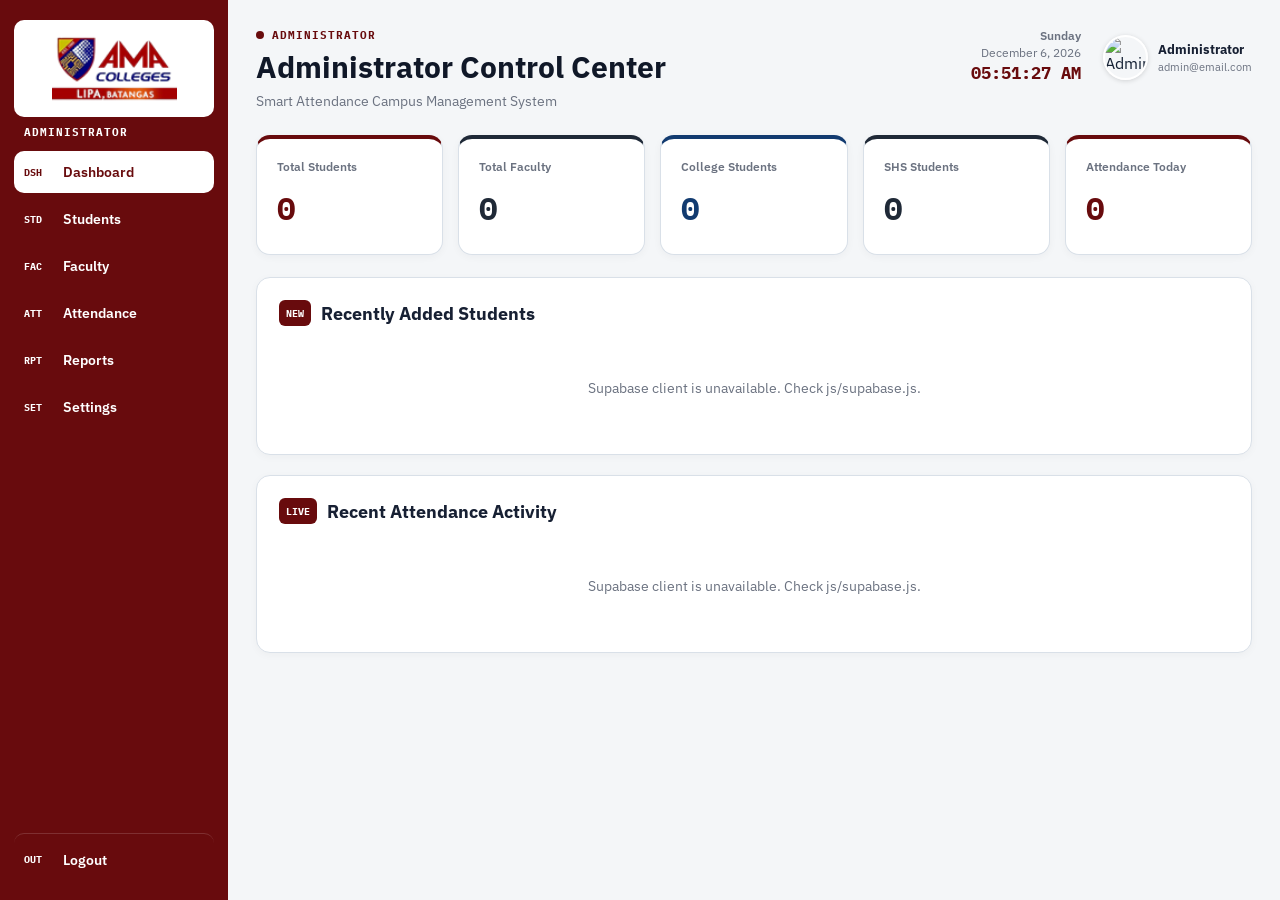
==== admin/Admin-Dashboard.html @ 46eef23b "Initial deployment of AMACC Smart Attendance System" ====
<!DOCTYPE html>
<html lang="en">
<head>
<meta charset="UTF-8">
<meta name="viewport" content="width=device-width, initial-scale=1.0">
<title>AMA Administrator Control Center</title>
<link rel="preconnect" href="https://fonts.googleapis.com">
<link rel="preconnect" href="https://fonts.gstatic.com" crossorigin>
<link href="https://fonts.googleapis.com/css2?family=IBM+Plex+Sans:wght@400;500;600;700&family=IBM+Plex+Mono:wght@400;500;600;700&display=swap" rel="stylesheet">
<link rel="stylesheet" href="css/admin.css">
</head>

<body>

<div class="sidebar">

    <div class="sidebar-logo">
        <img src="images/AMA Logo.png" alt="AMA Logo">
    </div>

    <div class="menu-title">Administrator</div>

    <a class="menu-link active" onclick="showSection('dashboard', this)">
        <span class="tag">DSH</span>
        <span class="label">Dashboard</span>
    </a>

    <a class="menu-link" onclick="showSection('students', this)">
        <span class="tag">STD</span>
        <span class="label">Students</span>
    </a>

    <a class="menu-link" onclick="showSection('faculty', this)">
        <span class="tag">FAC</span>
        <span class="label">Faculty</span>
    </a>

    <a class="menu-link" onclick="showSection('attendance', this)">
        <span class="tag">ATT</span>
        <span class="label">Attendance</span>
    </a>

    <a class="menu-link" onclick="showSection('reports', this)">
        <span class="tag">RPT</span>
        <span class="label">Reports</span>
    </a>

    <a class="menu-link" onclick="showSection('settings', this)">
        <span class="tag">SET</span>
        <span class="label">Settings</span>
    </a>

    <a class="menu-link logout" onclick="logout()">
        <span class="tag">OUT</span>
        <span class="label">Logout</span>
    </a>

</div>

<div class="main">

    <!-- DASHBOARD -->
    <div id="overviewSection">

        <div class="topbar">

            <div class="header-title">

                <div class="eyebrow">
                    <span class="dot"></span>
                    ADMINISTRATOR
                </div>

                <h1>Administrator Control Center</h1>

                <p>Smart Attendance Campus Management System</p>

            </div>

            <div class="top-right">

                <div class="datetime">
                    <div id="currentDay"></div>
                    <div id="currentDate"></div>
                    <div id="currentTime"></div>
                </div>

                <div class="profile">

                    <img id="adminPreview"
                         src="https://placehold.co/80x80"
                         alt="Administrator">

                    <div>
                        <strong id="adminNamePreview">Administrator</strong>
                        <small id="adminEmailPreview">admin@email.com</small>
                    </div>

                </div>

            </div>

        </div>

        <div class="stats-grid">

            <div class="stat-card red">
                <h3>Total Students</h3>
                <p id="totalStudents">0</p>
            </div>

            <div class="stat-card dark">
                <h3>Total Faculty</h3>
                <p id="totalFaculty">0</p>
            </div>

            <div class="stat-card blue">
                <h3>College Students</h3>
                <p id="totalCollegeStudents">0</p>
            </div>

            <div class="stat-card dark">
                <h3>SHS Students</h3>
                <p id="totalSHSStudents">0</p>
            </div>

            <div class="stat-card red">
                <h3>Attendance Today</h3>
                <p id="todayAttendance">0</p>
            </div>

        </div>

        <div class="card">

            <h2>
                <span class="tag">NEW</span>
                Recently Added Students
            </h2>

            <div id="recentStudents">

                <div class="class-item">

                    <div>
                        <strong>No students yet</strong>
                        <br>
                        <small>Recently registered students will appear here.</small>
                    </div>

                </div>

            </div>

        </div>

        <div class="card">

            <h2>
                <span class="tag">LIVE</span>
                Recent Attendance Activity
            </h2>

            <div id="recentAttendance">
                <div class="activity-empty">
                    Waiting for students to scan...
                </div>
            </div>

        </div>

    </div>


    <!-- STUDENTS -->
    <div id="studentsSection" style="display:none;">

        <div class="card">

            <h2>
                <span class="tag">STD</span>
                Student Management
            </h2>

            <p class="section-description">
                Students registered through the attendance registration system automatically appear here.
            </p>

            <div class="student-toolbar">

                <select id="studentDepartmentFilter">
                    <option value="">All Departments</option>
                    <option value="College">College</option>
                    <option value="SHS">SHS</option>
                </select>

                <select id="studentCourseFilter">
                    <option value="">All Courses</option>
                </select>

                <select id="studentMajorFilter">
                    <option value="">All Majors / Strands</option>
                </select>

                <select id="studentYearFilter">
                    <option value="">All Year Levels</option>
                    <option value="1st Year">1st Year</option>
                    <option value="2nd Year">2nd Year</option>
                    <option value="3rd Year">3rd Year</option>
                    <option value="4th Year">4th Year</option>
                    <option value="Grade 11">Grade 11</option>
                    <option value="Grade 12">Grade 12</option>
                </select>

                <select id="studentStatusFilter">
                    <option value="">All Status</option>
                    <option value="Active">Active</option>
                    <option value="Inactive">Inactive</option>
                </select>

            </div>

            <div class="table-wrapper">

                <table>

                    <thead>

                        <tr>
                            <th>Photo</th>
                            <th>Student Number</th>
                            <th>Full Name</th>
                            <th>Department</th>
                            <th>Course</th>
                            <th>Major / Strand</th>
                            <th>Year Level</th>
                            <th>Status</th>
                            <th>Actions</th>
                        </tr>

                    </thead>

                    <tbody id="studentsTable">

                        <tr>
                            <td colspan="9" style="text-align:center;">
                                Loading students...
                            </td>
                        </tr>

                    </tbody>

                </table>

            </div>

        </div>

    </div>


    <!-- FACULTY -->
    <div id="facultySection" style="display:none;">

        <div class="card">

            <h2>
                <span class="tag">FAC</span>
                Faculty Management
            </h2>

            <p class="section-description">
                Faculty accounts created through the Faculty Dashboard automatically appear in this section.
            </p>

        </div>

        <div class="table-wrapper">

            <table>

                <thead>

                    <tr>
                        <th>Employee Number</th>
                        <th>Full Name</th>
                        <th>Email</th>
                        <th>Role</th>
                        <th>Account Created</th>
                        <th>Account Status</th>
                    </tr>

                </thead>

                <tbody id="facultyTable">

                    <tr>
                        <td colspan="6" style="text-align:center;">
                            Loading faculty accounts...
                        </td>
                    </tr>

                </tbody>

            </table>

        </div>

    </div>


    <!-- ATTENDANCE -->
    <div id="attendanceSection" style="display:none;">

        <div class="card">

            <h2>
                <span class="tag">ATT</span>
                Live Attendance Center
            </h2>

            <div class="attendance-toolbar">

                <input
                    type="text"
                    id="searchStudent"
                    placeholder="Search student...">

                <select id="filterDepartment">
                    <option value="">All Departments</option>
                </select>

                <select id="filterCourse">
                    <option value="">All Courses</option>
                </select>

                <select id="filterMajor">
                    <option value="">All Majors / Strands</option>
                </select>

                <select id="filterYear">
                    <option value="">All Year Levels</option>
                </select>

                <select id="filterStatus">
                    <option value="">All Status</option>
                    <option value="Present">Present</option>
                    <option value="Late">Late</option>
                    <option value="Absent">Absent</option>
                </select>

            </div>

            <div class="table-wrapper">

                <table>

                    <thead>

                        <tr>
                            <th>Student</th>
                            <th>Student No.</th>
                            <th>Department</th>
                            <th>Course</th>
                            <th>Major / Strand</th>
                            <th>Year Level</th>
                            <th>Time In</th>
                            <th>Time Out</th>
                            <th>Status</th>
                        </tr>

                    </thead>

                    <tbody id="attendanceManagementTable">

                        <tr>
                            <td colspan="9" style="text-align:center;">
                                Loading attendance...
                            </td>
                        </tr>

                    </tbody>

                </table>

            </div>

        </div>

    </div>


    <!-- REPORTS -->
    <div id="reportsSection" style="display:none;">

        <div class="card">

            <h2>
                <span class="tag">RPT</span>
                Reports
            </h2>

            <p>
                Attendance reports will be displayed here.
            </p>

        </div>

    </div>


    <!-- SETTINGS -->
    <div id="settingsSection" style="display:none;">

        <div class="card">

            <h2>
                <span class="tag">SET</span>
                Administrator Profile Settings
            </h2>

            <div class="settings-form">

                <label>Full Name</label>

                <input
                    type="text"
                    id="adminName">

                <label>Email Address</label>

                <input
                    type="email"
                    id="adminEmail"
                    disabled>

                <label>Change Password</label>

                <input
                    type="password"
                    id="adminPassword"
                    placeholder="Enter new password">

                <label>Upload Profile Picture</label>

                <div
                    class="upload-box"
                    id="uploadBox">

                    <input
                        type="file"
                        id="adminImage"
                        accept="image/*"
                        hidden>

                    <p>Drag &amp; Drop Image Here</p>

                    <small>or click to upload</small>

                </div>

                <button
                    class="save-btn"
                    onclick="saveProfile()">

                    Save Profile

                </button>

            </div>

        </div>

    </div>


    <!-- STUDENT MODAL -->
    <div
        id="studentModal"
        class="modal"
        style="display:none;">

        <div class="modal-content">

            <div class="modal-header">

                <h2 id="studentModalTitle">
                    Edit Student
                </h2>

                <span
                    class="close-modal"
                    onclick="closeStudentModal()">

                    &times;

                </span>

            </div>

            <div class="modal-body">

                <input
                    type="hidden"
                    id="studentId">

                <label>Student Number</label>

                <input
                    type="text"
                    id="studentNumber"
                    placeholder="Student number">

                <label>Full Name</label>

                <input
                    type="text"
                    id="studentName"
                    placeholder="Full name">

                <label>Department</label>

                <select id="studentDepartment">
                    <option value="">Select Department</option>
                </select>

                <label>Course</label>

                <select id="studentCourse">
                    <option value="">Select Course</option>
                </select>

                <label>Major / Strand</label>

                <select id="studentMajor">
                    <option value="">Select Major / Strand</option>
                </select>

                <label>Year Level</label>

                <select id="studentYear">
                    <option value="">Select Year Level</option>
                </select>

                <label>Adviser Name</label>

                <input
                    type="text"
                    id="advisorName"
                    placeholder="Adviser name">

                <label>Adviser Phone Number</label>

                <input
                    type="text"
                    id="advisorPhone"
                    placeholder="Adviser phone number">

                <label>Guardian Name</label>

                <input
                    type="text"
                    id="guardianName"
                    placeholder="Guardian name">

                <label>Guardian Phone Number</label>

                <input
                    type="text"
                    id="guardianPhone"
                    placeholder="Guardian phone number">

                <label>Relationship</label>

                <input
                    type="text"
                    id="guardianRelationship"
                    placeholder="Parent / Guardian / etc.">

                <label>Status</label>

                <select id="studentStatus">

                    <option value="Active">
                        Active
                    </option>

                    <option value="Inactive">
                        Inactive
                    </option>

                </select>

                <label>Student Photo</label>

                <input
                    type="file"
                    id="studentPhoto"
                    accept="image/*">

            </div>

            <div class="modal-footer">

                <button
                    class="btn-secondary"
                    onclick="closeStudentModal()">

                    Cancel

                </button>

                <button
                    class="btn-primary"
                    onclick="saveStudent()">

                    Save &amp; Exit

                </button>

            </div>

        </div>

    </div>

</div>


<!-- SUPABASE LIBRARY -->
<script src="https://cdn.jsdelivr.net/npm/@supabase/supabase-js@2"></script>

<!-- SUPABASE CONFIGURATION -->
<script src="js/supabase.js"></script>

<!-- ADMIN JAVASCRIPT -->
<script src="js/admin.js"></script>

</body>
</html>
---- admin/css/admin.css ----
* {
    box-sizing: border-box;
    margin: 0;
    padding: 0;
}

:root {
    --ama-red: #680b0d;
    --ama-red-dark: #520608;
    --ama-red-light: #8b1114;
    --ama-blue: #123b70;
    --text: #142033;
    --muted: #6b7280;
    --border: #d9e0e8;
    --background: #f4f6f8;
    --white: #ffffff;
    --success: #16803c;
    --warning: #b7791f;
    --danger: #b42318;
}

body {
    font-family: "IBM Plex Sans", Arial, sans-serif;
    background: var(--background);
    color: var(--text);
    min-height: 100vh;
}

button,
input,
select,
textarea {
    font-family: inherit;
}

button {
    cursor: pointer;
}

/* =========================================================
   SIDEBAR
========================================================= */

.sidebar {
    position: fixed;
    top: 0;
    left: 0;
    width: 228px;
    height: 100vh;
    background: var(--ama-red);
    color: #fff;
    padding: 20px 14px;
    display: flex;
    flex-direction: column;
    z-index: 1000;
    overflow-y: auto;
}

.sidebar-logo {
    width: 100%;
    padding: 10px;
    margin-bottom: 8px;
    display: flex;
    justify-content: center;
    align-items: center;
    background: #fff;
    border-radius: 10px;
}

.sidebar-logo img {
    width: 125px;
    max-width: 100%;
    height: auto;
    object-fit: contain;
}

.menu-title {
    padding: 0 10px 12px;
    color: #fff;
    font-family: "IBM Plex Mono", monospace;
    font-size: 11px;
    font-weight: 700;
    letter-spacing: 1px;
    text-transform: uppercase;
}

.menu-link {
    width: 100%;
    min-height: 42px;
    margin-bottom: 5px;
    padding: 0 10px;
    display: flex;
    align-items: center;
    gap: 14px;
    border-radius: 10px;
    color: #fff;
    text-decoration: none;
    font-size: 14px;
    font-weight: 600;
    cursor: pointer;
    transition: 0.2s ease;
}

.menu-link:hover {
    background: rgba(255, 255, 255, 0.12);
}

.menu-link.active {
    background: #fff;
    color: var(--ama-red);
}

.menu-link .tag {
    width: 25px;
    font-family: "IBM Plex Mono", monospace;
    font-size: 10px;
    font-weight: 700;
    flex-shrink: 0;
}

.menu-link .label {
    flex: 1;
}

.menu-link.logout {
    margin-top: auto;
    border-top: 1px solid rgba(255,255,255,0.15);
    padding-top: 10px;
}

/* =========================================================
   MAIN CONTENT
========================================================= */

.main {
    margin-left: 228px;
    min-height: 100vh;
    padding: 28px;
}

#overviewSection,
#studentsSection,
#facultySection,
#attendanceSection,
#reportsSection,
#settingsSection {
    width: 100%;
}

/* =========================================================
   TOPBAR
========================================================= */

.topbar {
    display: flex;
    justify-content: space-between;
    align-items: flex-start;
    gap: 25px;
    margin-bottom: 25px;
}

.header-title {
    min-width: 0;
}

.eyebrow {
    display: flex;
    align-items: center;
    gap: 8px;
    margin-bottom: 7px;
    font-family: "IBM Plex Mono", monospace;
    font-size: 11px;
    font-weight: 700;
    letter-spacing: 1px;
    color: var(--ama-red);
}

.eyebrow .dot {
    width: 8px;
    height: 8px;
    border-radius: 50%;
    background: var(--ama-red);
}

.header-title h1 {
    font-size: 30px;
    line-height: 1.2;
    font-weight: 700;
    color: #101828;
}

.header-title p {
    margin-top: 7px;
    color: var(--muted);
    font-size: 14px;
}

.top-right {
    display: flex;
    align-items: center;
    gap: 22px;
}

.datetime {
    text-align: right;
}

.datetime div {
    margin-bottom: 2px;
}

#currentDay {
    font-size: 12px;
    font-weight: 600;
    color: var(--muted);
}

#currentDate {
    font-size: 12px;
    color: var(--muted);
}

#currentTime {
    font-family: "IBM Plex Mono", monospace;
    font-size: 17px;
    font-weight: 700;
    color: var(--ama-red);
}

.profile {
    display: flex;
    align-items: center;
    gap: 10px;
}

.profile img {
    width: 45px;
    height: 45px;
    border-radius: 50%;
    object-fit: cover;
    border: 2px solid #fff;
    box-shadow: 0 1px 5px rgba(0,0,0,0.15);
}

.profile strong {
    display: block;
    font-size: 13px;
    color: #172033;
}

.profile small {
    display: block;
    margin-top: 2px;
    font-size: 11px;
    color: var(--muted);
}

/* =========================================================
   STATISTICS
========================================================= */

.stats-grid {
    display: grid;
    grid-template-columns: repeat(5, 1fr);
    gap: 15px;
    margin-bottom: 22px;
}

.stat-card {
    min-height: 120px;
    padding: 20px;
    border-radius: 14px;
    background: #fff;
    border: 1px solid var(--border);
    box-shadow: 0 2px 8px rgba(16, 24, 40, 0.04);
}

.stat-card h3 {
    margin-bottom: 14px;
    font-size: 12px;
    font-weight: 600;
    color: var(--muted);
}

.stat-card p {
    font-family: "IBM Plex Mono", monospace;
    font-size: 31px;
    font-weight: 700;
}

.stat-card.red {
    border-top: 4px solid var(--ama-red);
}

.stat-card.red p {
    color: var(--ama-red);
}

.stat-card.dark {
    border-top: 4px solid #1f2937;
}

.stat-card.dark p {
    color: #1f2937;
}

.stat-card.blue {
    border-top: 4px solid var(--ama-blue);
}

.stat-card.blue p {
    color: var(--ama-blue);
}

/* =========================================================
   CARDS
========================================================= */

.card {
    background: #fff;
    border: 1px solid var(--border);
    border-radius: 14px;
    padding: 22px;
    margin-bottom: 20px;
    box-shadow: 0 2px 8px rgba(16, 24, 40, 0.035);
}

.card h2 {
    display: flex;
    align-items: center;
    gap: 10px;
    margin-bottom: 18px;
    font-size: 18px;
    color: #172033;
}

.card h2 .tag {
    display: inline-flex;
    align-items: center;
    justify-content: center;
    min-width: 30px;
    height: 26px;
    padding: 0 7px;
    border-radius: 6px;
    background: var(--ama-red);
    color: #fff;
    font-family: "IBM Plex Mono", monospace;
    font-size: 10px;
    font-weight: 700;
}

.card p {
    color: var(--muted);
    font-size: 14px;
}

/* =========================================================
   RECENT STUDENTS
========================================================= */

.class-item {
    padding: 14px;
    border: 1px solid var(--border);
    border-radius: 9px;
    margin-bottom: 8px;
}

.class-item strong {
    font-size: 14px;
}

.class-item small {
    color: var(--muted);
    font-size: 12px;
}

.activity-empty {
    padding: 35px 15px;
    text-align: center;
    color: var(--muted);
    font-size: 14px;
}

/* =========================================================
   TOOLBARS
========================================================= */

.student-toolbar,
.attendance-toolbar {
    display: grid;
    grid-template-columns: repeat(5, minmax(0, 1fr));
    gap: 10px;
}

.student-toolbar select,
.attendance-toolbar select,
.attendance-toolbar input {
    width: 100%;
    height: 42px;
    padding: 0 12px;
    border: 1px solid #cfd7e1;
    border-radius: 9px;
    background: #fff;
    color: #344054;
    font-size: 13px;
    outline: none;
}

.student-toolbar select:focus,
.attendance-toolbar select:focus,
.attendance-toolbar input:focus {
    border-color: var(--ama-red);
    box-shadow: 0 0 0 3px rgba(104, 11, 13, 0.08);
}

.btn-primary {
    min-height: 42px;
    padding: 0 17px;
    border: 1px solid var(--ama-red);
    border-radius: 9px;
    background: var(--ama-red);
    color: #fff;
    font-size: 13px;
    font-weight: 600;
    transition: 0.2s ease;
}

.btn-primary:hover {
    background: var(--ama-red-dark);
}

/* =========================================================
   TABLE
========================================================= */

.table-wrapper {
    width: 100%;
    overflow-x: auto;
    background: #fff;
    border: 1px solid var(--border);
    border-radius: 14px;
    box-shadow: 0 2px 8px rgba(16, 24, 40, 0.035);
    margin-bottom: 20px;
}

.table-wrapper table {
    width: 100%;
    min-width: 1050px;
    border-collapse: collapse;
    table-layout: fixed;
}

.table-wrapper thead {
    background: #f8fafc;
}

.table-wrapper th {
    height: 48px;
    padding: 0 12px;
    border-bottom: 1px solid var(--border);
    text-align: left;
    color: #667085;
    font-family: "IBM Plex Mono", monospace;
    font-size: 10px;
    font-weight: 700;
    letter-spacing: 0.4px;
    text-transform: uppercase;
}

.table-wrapper td {
    height: 70px;
    padding: 10px 12px;
    border-bottom: 1px solid #e9edf2;
    color: #344054;
    font-size: 13px;
    vertical-align: middle;
}

.table-wrapper tbody tr:last-child td {
    border-bottom: none;
}

.table-wrapper tbody tr:hover {
    background: #fcfcfd;
}

/* =========================================================
   STUDENT TABLE
========================================================= */

#studentsTable td:first-child {
    width: 90px;
    overflow: hidden;
}

#studentsTable td:nth-child(2) {
    font-family: "IBM Plex Mono", monospace;
    font-size: 12px;
}

/* Force ANY image in the photo column to be constrained,
   even if the .student-photo class is missing/misapplied
   or an inline width/height attribute is present. */
#studentsTable td:first-child img {
    width: 52px !important;
    height: 52px !important;
    display: block;
    object-fit: cover;
    object-position: top center;
    border-radius: 9px;
    border: 1px solid #d7dde5;
    background: #f2f4f7;
}

.student-photo {
    width: 52px;
    height: 52px;
    display: block;
    object-fit: cover;
    border-radius: 9px;
    border: 1px solid #d7dde5;
    background: #f2f4f7;
}

.student-photo-placeholder {
    width: 52px;
    height: 52px;
    display: flex;
    align-items: center;
    justify-content: center;
    border-radius: 9px;
    background: #f1f3f5;
    border: 1px solid #d7dde5;
    color: #98a2b3;
    font-size: 10px;
    text-align: center;
}

/* =========================================================
   ACTION BUTTONS
========================================================= */

.action-group,
.actions {
    display: flex;
    align-items: center;
    justify-content: flex-start;
    gap: 8px;
    white-space: nowrap;
}

.action-btn,
.actions button {
    height: 38px;
    min-width: 60px;
    padding: 0 13px;
    border-radius: 8px;
    background: #fff;
    font-size: 12px;
    font-weight: 600;
    line-height: 36px;
    text-align: center;
    cursor: pointer;
    transition: all 0.2s ease;
    box-sizing: border-box;
}

/* EDIT */

.action-edit,
.btn-edit {
    border: 1px solid #cfd7e1;
    color: var(--ama-red);
    background: #fff;
}

.action-edit:hover,
.btn-edit:hover {
    background: #f9eeee;
    border-color: var(--ama-red);
}

/* DELETE */

.action-delete,
.btn-delete,
.action-group button:last-child,
.actions button:last-child {
    border: 1px solid var(--danger);
    color: #fff;
    background: var(--danger);
}

.action-delete:hover,
.btn-delete:hover,
.action-group button:last-child:hover,
.actions button:last-child:hover {
    background: #8f1a11;
    border-color: #8f1a11;
    color: #fff;
}

.action-btn:active,
.actions button:active {
    transform: scale(0.97);
}

/* =========================================================
   STATUS BADGES
========================================================= */

.status-badge {
    display: inline-flex;
    align-items: center;
    justify-content: center;
    min-width: 64px;
    height: 27px;
    padding: 0 9px;
    border-radius: 20px;
    font-size: 11px;
    font-weight: 600;
}

.status-active,
.status-present {
    background: #e9f7ef;
    color: var(--success);
}

.status-inactive,
.status-absent {
    background: #fcebea;
    color: var(--danger);
}

.status-late {
    background: #fff5dc;
    color: var(--warning);
}

/* =========================================================
   ATTENDANCE
========================================================= */

#attendanceManagementTable td {
    white-space: nowrap;
}

.attendance-toolbar {
    margin-bottom: 18px;
}

.attendance-toolbar input {
    grid-column: span 1;
}

/* =========================================================
   FACULTY
========================================================= */

.faculty-table {
    width: 100%;
    overflow-x: auto;
}

/* =========================================================
   SETTINGS
========================================================= */

.settings-form {
    max-width: 650px;
}

.settings-form label {
    display: block;
    margin: 0 0 7px;
    color: #344054;
    font-size: 13px;
    font-weight: 600;
}

.settings-form input {
    width: 100%;
    height: 43px;
    margin-bottom: 17px;
    padding: 0 12px;
    border: 1px solid #cfd7e1;
    border-radius: 9px;
    background: #fff;
    color: #344054;
    font-size: 13px;
    outline: none;
}

.settings-form input:focus {
    border-color: var(--ama-red);
    box-shadow: 0 0 0 3px rgba(104, 11, 13, 0.08);
}

.upload-box {
    min-height: 150px;
    margin-bottom: 18px;
    padding: 30px;
    border: 2px dashed #cfd7e1;
    border-radius: 12px;
    background: #fafbfc;
    text-align: center;
    cursor: pointer;
    transition: 0.2s ease;
}

.upload-box:hover {
    border-color: var(--ama-red);
    background: #fffafa;
}

.upload-box p {
    margin-bottom: 6px;
    color: #344054;
    font-size: 14px;
    font-weight: 600;
}

.upload-box small {
    color: var(--muted);
}

.save-btn {
    min-height: 42px;
    padding: 0 20px;
    border: 1px solid var(--ama-red);
    border-radius: 9px;
    background: var(--ama-red);
    color: #fff;
    font-size: 13px;
    font-weight: 600;
}

.save-btn:hover {
    background: var(--ama-red-dark);
}

/* =========================================================
   MODAL
========================================================= */

.modal {
    position: fixed;
    inset: 0;
    z-index: 2000;
    display: flex;
    align-items: center;
    justify-content: center;
    padding: 25px;
    background: rgba(15, 23, 42, 0.55);
    overflow-y: auto;
}

.modal-content {
    width: 100%;
    max-width: 620px;
    max-height: 90vh;
    overflow-y: auto;
    background: #fff;
    border-radius: 15px;
    box-shadow: 0 20px 60px rgba(0,0,0,0.2);
}

.modal-header {
    display: flex;
    justify-content: space-between;
    align-items: center;
    padding: 20px 22px;
    border-bottom: 1px solid var(--border);
}

.modal-header h2 {
    font-size: 19px;
    color: #172033;
}

.close-modal {
    width: 34px;
    height: 34px;
    display: flex;
    align-items: center;
    justify-content: center;
    border-radius: 7px;
    color: #667085;
    font-size: 25px;
    cursor: pointer;
}

.close-modal:hover {
    background: #f2f4f7;
    color: var(--ama-red);
}

.modal-body {
    padding: 22px;
}

.modal-body label {
    display: block;
    margin-bottom: 7px;
    color: #344054;
    font-size: 13px;
    font-weight: 600;
}

.modal-body input,
.modal-body select {
    width: 100%;
    height: 42px;
    margin-bottom: 15px;
    padding: 0 11px;
    border: 1px solid #cfd7e1;
    border-radius: 8px;
    background: #fff;
    color: #344054;
    font-size: 13px;
    outline: none;
}

.modal-body input:focus,
.modal-body select:focus {
    border-color: var(--ama-red);
    box-shadow: 0 0 0 3px rgba(104, 11, 13, 0.08);
}

.modal-body input[type="file"] {
    height: auto;
    padding: 9px;
}

.modal-footer {
    display: flex;
    justify-content: flex-end;
    gap: 10px;
    padding: 17px 22px;
    border-top: 1px solid var(--border);
}

.btn-secondary {
    min-height: 40px;
    padding: 0 17px;
    border: 1px solid #cfd7e1;
    border-radius: 8px;
    background: #fff;
    color: #344054;
    font-size: 13px;
    font-weight: 600;
}

.btn-secondary:hover {
    background: #f5f6f8;
}

/* =========================================================
   LOADING / EMPTY / ERROR STATES
========================================================= */

.loading-state,
.empty-state,
.error-state {
    padding: 45px 20px !important;
    text-align: center !important;
    color: var(--muted);
    font-size: 13px;
}

.error-state {
    color: var(--danger);
}

.loading-spinner {
    width: 28px;
    height: 28px;
    margin: 0 auto 10px;
    border: 3px solid #e5e7eb;
    border-top-color: var(--ama-red);
    border-radius: 50%;
    animation: spin 0.8s linear infinite;
}

@keyframes spin {
    to {
        transform: rotate(360deg);
    }
}

/* =========================================================
   MESSAGE BOX
========================================================= */

.message-box {
    position: fixed;
    right: 25px;
    bottom: 25px;
    z-index: 3000;
    min-width: 280px;
    max-width: 400px;
    padding: 14px 17px;
    border-radius: 10px;
    background: #172033;
    color: #fff;
    font-size: 13px;
    box-shadow: 0 8px 30px rgba(0,0,0,0.18);
}

.message-box.success {
    background: var(--success);
}

.message-box.error {
    background: var(--danger);
}

.message-box.warning {
    background: var(--warning);
}

/* =========================================================
   RESPONSIVE
========================================================= */

@media (max-width: 1200px) {
    .stats-grid {
        grid-template-columns: repeat(3, 1fr);
    }

    .student-toolbar,
    .attendance-toolbar {
        grid-template-columns: repeat(3, 1fr);
    }
}

@media (max-width: 900px) {
    .sidebar {
        width: 190px;
    }

    .main {
        margin-left: 190px;
        padding: 20px;
    }

    .topbar {
        flex-direction: column;
    }

    .top-right {
        width: 100%;
        justify-content: space-between;
    }

    .stats-grid {
        grid-template-columns: repeat(2, 1fr);
    }
}

@media (max-width: 650px) {
    .sidebar {
        position: relative;
        width: 100%;
        height: auto;
        min-height: auto;
    }

    .sidebar-logo {
        justify-content: flex-start;
    }

    .menu-link.logout {
        margin-top: 10px;
    }

    .main {
        margin-left: 0;
        padding: 15px;
    }

    .header-title h1 {
        font-size: 24px;
    }

    .stats-grid {
        grid-template-columns: 1fr;
    }

    .student-toolbar,
    .attendance-toolbar {
        grid-template-columns: 1fr;
    }

    .top-right {
        flex-direction: column;
        align-items: flex-start;
    }

    .datetime {
        text-align: left;
    }

    .modal {
        padding: 10px;
    }

    .modal-content {
        max-height: 95vh;
    }

    .action-group,
    .actions {
        flex-wrap: wrap;
    }
}
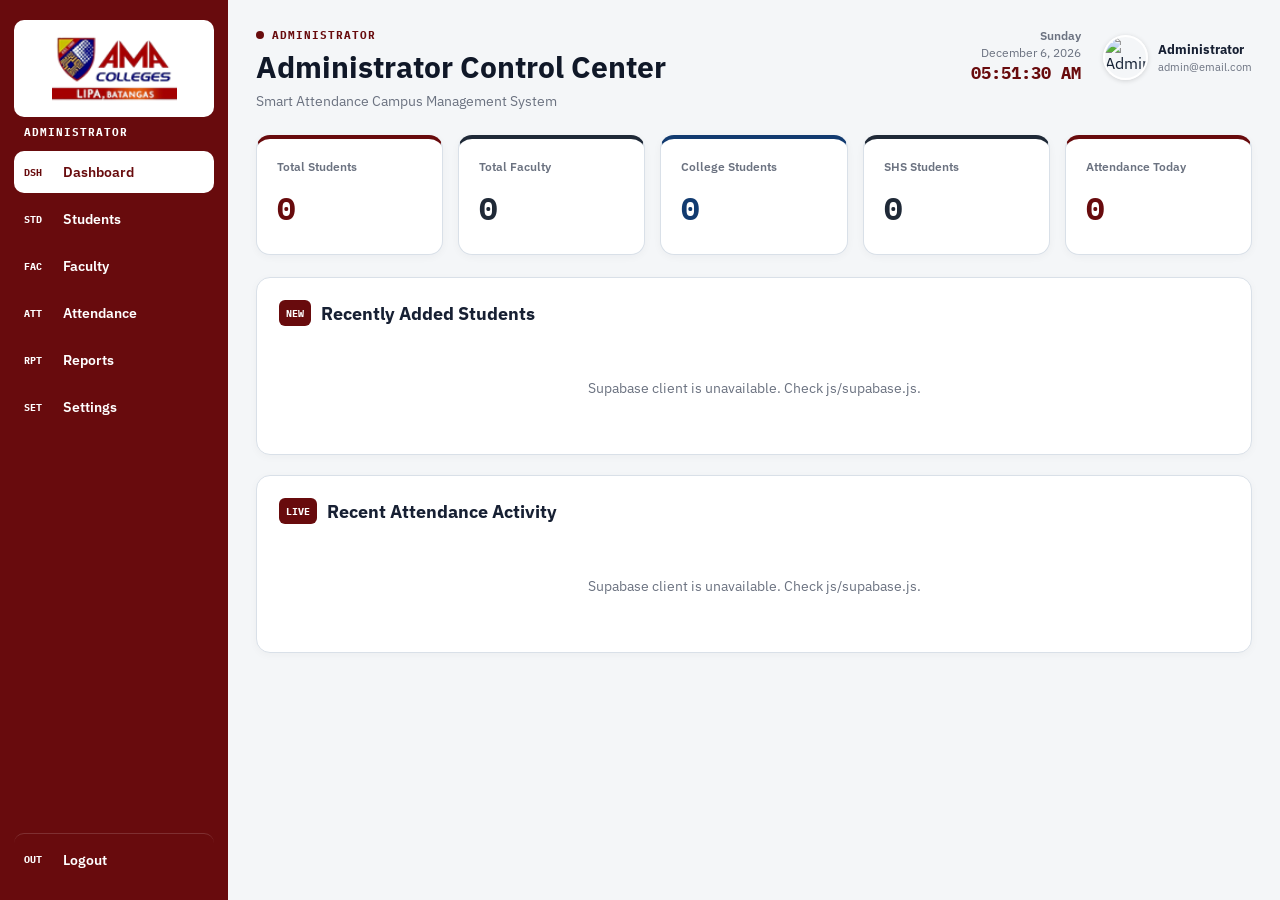
==== commit d6d8589b: "Update Admin-Dashboard.html" ====
--- a/admin/Admin-Dashboard.html
+++ b/admin/Admin-Dashboard.html
@@ -637,4 +637,4 @@
 <script src="js/admin.js"></script>
 
 </body>
-</html>+</html>
